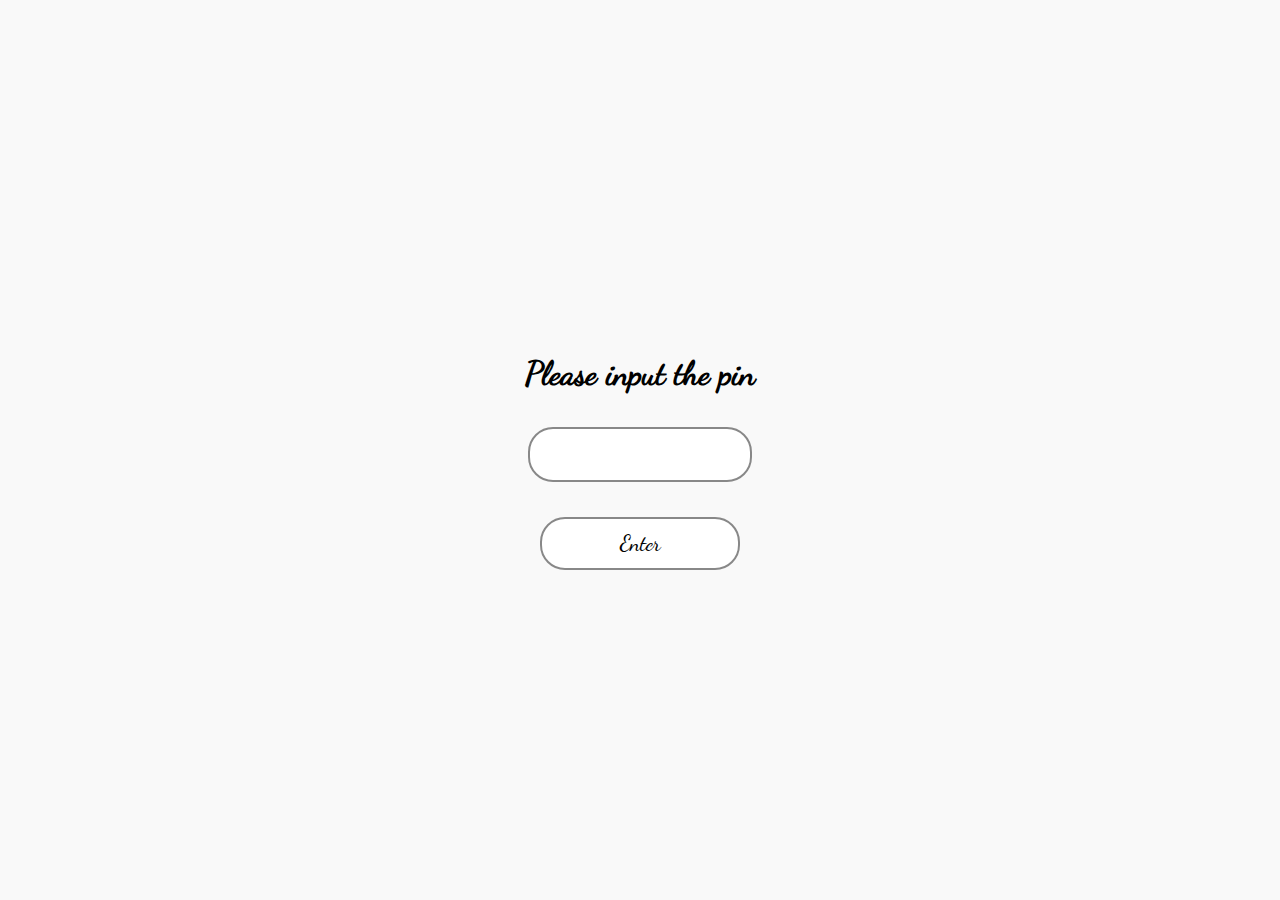
==== index.html @ 15f4b338 "Add files via upload" ====
<!DOCTYPE html>
<html>
<head>
<link rel="stylesheet" type="text/css" href="css/styles.css">
<script src="js/script.js"></script> 
</head>
<body>

<div id="pin-access" class="center-content">
  <h2>Please input the pin</h2>
  <form id="pin-form" onsubmit="event.preventDefault(); checkPin();">
    <div class="pin-access-form">
      <input type="password" id="pin-input" class="pin-input">
      <button type="submit" class="pin-button">Enter</button>
    </div>
  </form>
</div>


<div id="main-content" style="display: none;">
<div class="navbar">
  <div class="header">
    <h1>Olivia & Kumail</h1>
    <p>November 7, 2024 | THE TRUST MELBOURNE</p>
  </div>
  <div class="nav-links">
    <a href="index.html" class="active">Home</a>
    <a href="weddingDetails.html">Wedding Details</a>
    <a href="dressCode.html">Dress Code</a>
    <a href="location.html">Location</a>
    <a href="photos.html">Photos</a>
    <a href="other.html">Other Details</a>
  </div>
</div>
<div class="image-container">
<img src="images/homepage.jpeg" alt="Wedding Image" class="image"> 
</div>
</div>
</body>
</html>
---- css/styles.css ----
@font-face {
  font-family: 'Chopin Script';
  src: url('font/Sontiro.ttf');
  
}
@font-face {
  font-family: 'Dancing Script';
  src: url('font/Dancing Script.ttf');
}

@keyframes shake {
  0% { transform: translateX(0px); }
  10% { transform: translateX(-5px); }
  20% { transform: translateX(5px); }
  30% { transform: translateX(-5px); }
  40% { transform: translateX(5px); }
  50% { transform: translateX(-5px); }
  60% { transform: translateX(5px); }
  70% { transform: translateX(-5px); }
  80% { transform: translateX(5px); }
  90% { transform: translateX(-5px); }
  100% { transform: translateX(0px); }
}


.pin-input.error {
  animation: shake 0.5s; /* Apply the shaking animation */
  animation-iteration-count: 1; /* Shake once */
}


body {
  font-family: 'Georgia', serif;
  background-color: #f9f9f9;
  margin: 0; 
}

#main-content {
  opacity: 0; /* Start hidden */
  visibility: hidden; /* Start hidden */
  transition: opacity 1s ease-out, visibility 1s ease-out; /* Transition effect */
}

#main-content.visible {
  opacity: 1; /* End visible */
  visibility: visible; /* End visible */
}

.center-content { /* PIN */
  font-family: 'Dancing Script';
  font-size: 22px;
  display: flex;
  flex-direction: column;
  align-items: center;
  justify-content: center;
  height: 100vh;
  text-align: center;
}

.pin-access-form { /* New class */
  display: flex;
  flex-direction: column; /* Makes its contents stack vertically */
  align-items: center;
}

.pin-input {
  padding: 10px;
  margin: 5px;
  width: 200px;
  border: 2px solid #888; /* Change the border color and width */
  border-radius: 25px; /* Add border radius to make the input field rounder */
  color: #333; /* Change the text color */
  outline: none; /* Remove the default browser outline */
}

.pin-input:focus { /* Add styling for when the input field is focused */
  border-color: #666;
}

.pin-input, .pin-button { /* New classes for the input field and button */
  padding: 10px;
  font-size: 1.2em;
  margin: 5px;
  width: 200px; /* Set a width for the input field and button */
}

.pin-button {
  font-family: 'Dancing Script';
  background-color: #fff;
  margin-top: 30px;
  padding: 10px;
  font-size: 22px;
  border: 2px solid #888;
  border-radius: 25px;
  cursor: pointer;
  transition: background-color 0.3s ease;
}

.pin-button:hover {
  color: white;
  background-color: #999;
}

.navbar {
  text-align: center;
  padding: 20px;
  letter-spacing: 1px;
}

.header {
  margin-bottom: 50px; /* Added to create some vertical space below the header */
}

.navbar h1 { /*Olivia Kumail*/
  font-size: 40px;
  color: #333;
  font-family: 'Chopin Script';
  letter-spacing: 4px;
  margin-bottom: 0;
  margin-top: 0;
}

.navbar p { /*Date */
  font-size: 16px;
  color: #333;
  letter-spacing: 1px;
  text-transform: uppercase;
  margin-top: 1px;
}

.nav-links { /*Navigation Pages */
  display: flex;
  justify-content: center;
  gap: 60px;
}

.navbar a.active {
  text-decoration: underline;
  text-underline-offset: 6px;
}

.navbar a {
  color: #888;
  text-decoration: none;
  font-size: 16px;
  border-bottom: 2px solid transparent; /* Add a transparent border */
}

.navbar a:hover {
  color: #666;
  border-bottom-color: #333; /* Change the border color on hover */
}


.image-container { /* New class */
  display: flex;
  justify-content: center;
  margin-top: 20px;
}

.image {
  width: 90%;
}
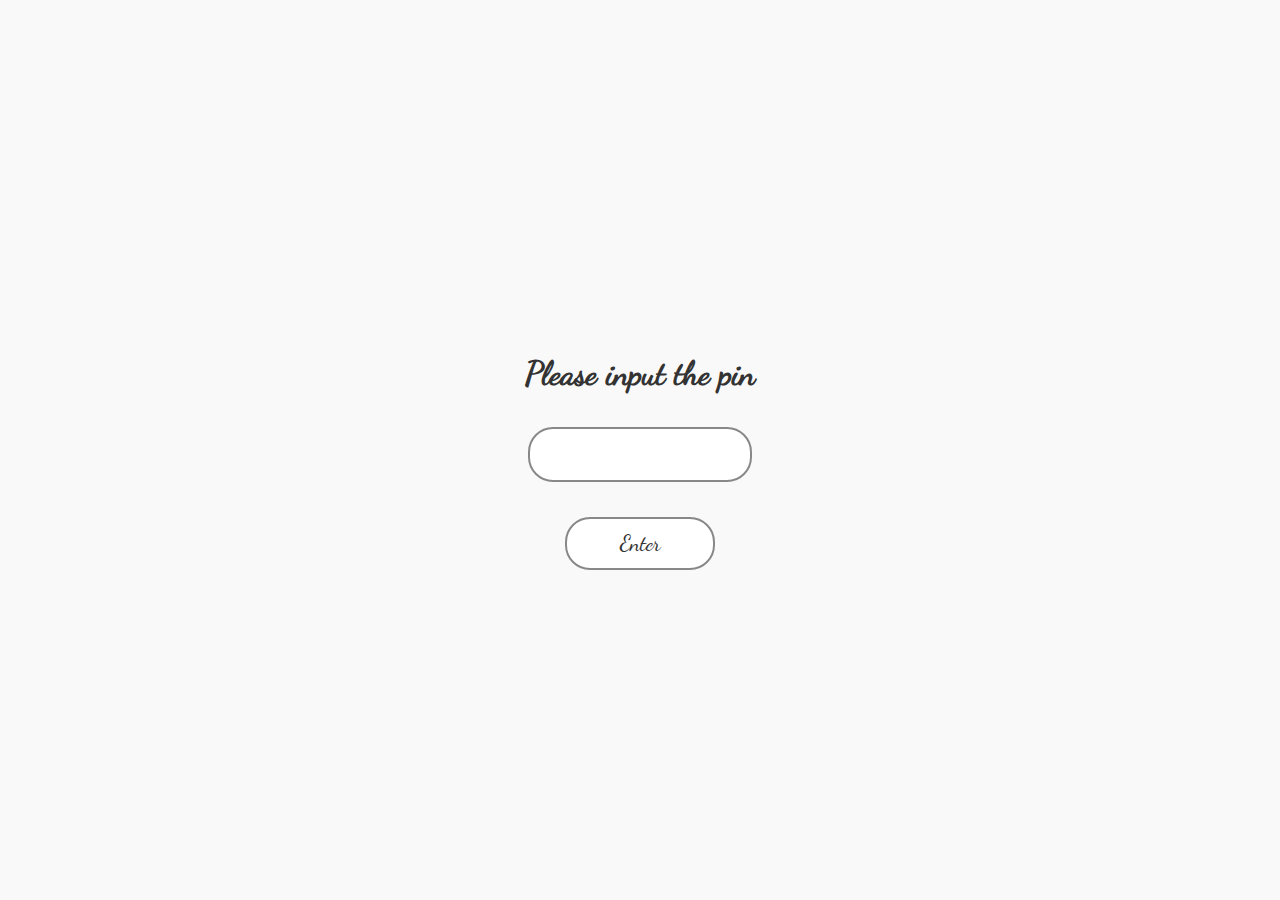
==== commit 37807694: "Add files via upload" ====
--- a/index.html
+++ b/index.html
@@ -1,9 +1,14 @@
 <!DOCTYPE html>
-<html>
+<html lang="en">
 <head>
-<link rel="stylesheet" type="text/css" href="css/styles.css">
-<script src="js/script.js"></script> 
+  <meta charset="UTF-8">
+  <meta name="viewport" content="width=device-width, initial-scale=1.0">
+  <link rel="stylesheet" href="css/styles.css">
+  <script src="js/script.js"></script> 
+  <title>Olivia and Kumail - Home</title>
+  <link rel="icon" type="image/x-icon" href="images/favicon.png">
 </head>
+
 <body>
 
 <div id="pin-access" class="center-content">
@@ -16,25 +21,33 @@
   </form>
 </div>
 
-
 <div id="main-content" style="display: none;">
-<div class="navbar">
-  <div class="header">
-    <h1>Olivia & Kumail</h1>
-    <p>November 7, 2024 | THE TRUST MELBOURNE</p>
-  </div>
+  <div class="navbar">
+    <div class="header">
+      <h1>Olivia & Kumail</h1>
+      <p>November 7, 2024 | VENUE MELBOURNE</p>
+    </div>
+    <input type="checkbox" id="menu-toggle" class="checkbox">
+    <label for="menu-toggle" class="hamburger-lines">
+      <span class="line line1"></span>
+      <span class="line line2"></span>
+      <span class="line line3"></span>
+    </label>
   <div class="nav-links">
-    <a href="index.html" class="active">Home</a>
-    <a href="weddingDetails.html">Wedding Details</a>
+    <a href="index.html" class="active">We're Getting Married!</a>
+    <a href="weddingDetails.html">Event Details</a>
     <a href="dressCode.html">Dress Code</a>
     <a href="location.html">Location</a>
     <a href="photos.html">Photos</a>
-    <a href="other.html">Other Details</a>
   </div>
 </div>
 <div class="image-container">
 <img src="images/homepage.jpeg" alt="Wedding Image" class="image"> 
 </div>
+<section>
+<h1>A bunch of crazy pics or something?<br>
+Yeeeeah eee yeah eee yeah e yeah its a party in Meeeelbourne</h1>
+</section>
 </div>
 </body>
 </html>
--- a/css/styles.css
+++ b/css/styles.css
@@ -22,17 +22,22 @@
   100% { transform: translateX(0px); }
 }
 
-
 .pin-input.error {
   animation: shake 0.5s; /* Apply the shaking animation */
   animation-iteration-count: 1; /* Shake once */
 }
-
 
 body {
   font-family: 'Georgia', serif;
   background-color: #f9f9f9;
   margin: 0; 
+  min-height: 100vh;
+  color: #333;
+}
+
+section {
+  padding: 0 40px;
+  padding-bottom: 50px;
 }
 
 #main-content {
@@ -87,6 +92,7 @@
 .pin-button {
   font-family: 'Dancing Script';
   background-color: #fff;
+  color: #333;
   margin-top: 30px;
   padding: 10px;
   font-size: 22px;
@@ -94,6 +100,7 @@
   border-radius: 25px;
   cursor: pointer;
   transition: background-color 0.3s ease;
+  width: 150px
 }
 
 .pin-button:hover {
@@ -115,7 +122,7 @@
   font-size: 40px;
   color: #333;
   font-family: 'Chopin Script';
-  letter-spacing: 4px;
+  letter-spacing: 1px;
   margin-bottom: 0;
   margin-top: 0;
 }
@@ -131,7 +138,7 @@
 .nav-links { /*Navigation Pages */
   display: flex;
   justify-content: center;
-  gap: 60px;
+  gap: 50px;
 }
 
 .navbar a.active {
@@ -140,7 +147,7 @@
 }
 
 .navbar a {
-  color: #888;
+  color: #777;
   text-decoration: none;
   font-size: 16px;
   border-bottom: 2px solid transparent; /* Add a transparent border */
@@ -148,9 +155,7 @@
 
 .navbar a:hover {
   color: #666;
-  border-bottom-color: #333; /* Change the border color on hover */
-}
-
+}
 
 .image-container { /* New class */
   display: flex;
@@ -160,5 +165,250 @@
 
 .image {
   width: 90%;
-}
-
+  padding-bottom: 50px;
+}
+
+.photoPage {
+  display: flex;
+  flex-direction: column; /* Stack the content vertically */
+  align-items: center;
+  padding-top: 170px;
+  justify-content: center;
+}
+
+.image-banner {
+  margin-top: 30px;
+  background: url('../images/ring.jpg') no-repeat center center;
+  background-size: 500px auto; /* Set the width and height of the background image */
+  background-repeat: no-repeat;
+  background-position: center;
+  height: 400px;
+  display: flex;
+  flex-direction: column;
+  align-items: center;
+  justify-content: end;
+  color: white;
+  text-shadow: 2px 2px 4px rgba(0, 0, 0, 0.5);
+}
+
+.banner-text {
+  margin: 0;
+  font-size: 48px;
+  font-weight: normal;
+  letter-spacing: 3px;
+}
+
+.banner-subtext {
+  margin-top: 0;
+  margin-bottom: 25px;
+  font-size: 18px;
+  font-weight: normal;
+}
+
+.details-grid {
+  display: grid;
+  grid-template-columns: repeat(2, 1fr);
+  grid-gap: 20px;
+  padding: 20px;
+}
+
+.details-item {
+  display: flex; /* Set display to flex */
+  flex-direction: column; /* Stack the content vertically */
+  align-items: center; /* Center the content horizontally */
+  justify-content: center; /* Center the content vertically */
+  padding: 20px;
+  text-align: center; /* Center the text */
+}
+
+
+.details-item h3 {
+  font-size: 1.5em;
+  margin: 0;
+  font-weight: normal;
+}
+
+.details-item p {
+  font-size: 1em;
+  margin-top: 10px;
+}
+
+.navbar input[type="checkbox"] {
+  display: none; /* Hide the checkbox */
+}
+
+.hamburger-lines {
+  display: flex;
+  flex-direction: column;
+  justify-content: space-between;
+  cursor: pointer;
+  width: 30px;
+  height: 22px;
+  position: absolute;
+  top: 20px;
+  right: 20px;
+}
+
+.hamburger-lines .line {
+  display: block;
+  width: 100%;
+  height: 2px;
+  background-color: #333;
+  transition: all 0.6s ease;
+}
+
+/* Transform the hamburger icon into an 'X' when the checkbox is checked */
+.navbar input[type="checkbox"]:checked ~ .hamburger-lines .line1 {
+  transform: rotate(45deg) translateY(14px);
+}
+
+.navbar input[type="checkbox"]:checked ~ .hamburger-lines .line2 {
+  opacity: 0;
+}
+
+.navbar input[type="checkbox"]:checked ~ .hamburger-lines .line3 {
+  transform: rotate(-45deg) translateY(-14px);
+}
+
+.map {
+  width: 100%; 
+  position: relative;
+  margin-top: 30px;
+}
+
+.map iframe {
+  width: 70%;
+  height: 400px;
+  border: 0;
+}
+
+.location-container {
+  display: flex;
+  flex-direction: column;
+  align-items: center;
+  text-align: center;
+  padding: 20px;
+}
+
+.center-text {
+  text-align: center;
+}
+
+h3 {
+  margin-top: 60px;
+}
+
+.image-containers {
+  display: flex;
+  justify-content: center;
+  max-width: 800px; /* Adjust this value as needed */
+  width: 100%; /* Ensures the container takes up the full width if possible */
+  margin: 0 auto;
+}
+
+.image-grid {
+  display: grid;
+  grid-template-columns: repeat(4, 1fr);
+  gap: 40px; /* Adjust as needed */
+  max-width: 800px; /* Adjust this value as needed */
+  width: 100%; /* Ensures the grid takes up the full width if possible */
+  margin: 0 auto; /* Centers the grid */
+}
+
+.image-grid img {
+  width: 100%;
+  height: auto;
+}
+
+.hamburger-lines {
+  display: none;
+}
+
+/* Mobile styles */
+@media (max-width: 800px) {
+  .hamburger-lines {
+    display: flex; /* Show the hamburger icon on mobile */
+    z-index: 2;
+  }
+
+  .navbar h1 {
+    padding-top: 33px;
+    font-size: 24px;
+  }
+
+  .navbar p {
+    font-size: 11px;
+  }
+
+  .nav-links {
+    flex-direction: column; /* Stack the menu items vertically on mobile */
+    position: fixed; /* Make the menu items cover the entire screen */
+    top: 0;
+    left: 0;
+    width: 100%;
+    height: 100vh;
+    background-color: #f9f9f9; /* Change the background color as needed */
+    align-items: center; /* Center the menu items */
+    transform: translateX(-100%); 
+    transition: transform .5s ease-in
+  }
+
+  .nav-links a {
+    font-size: 18px; /* Increase the font size on mobile */
+    margin-bottom: 5px; /* Add some vertical spacing between the menu items */
+    color: #333;
+  }
+
+  input[type="checkbox"]:checked ~ .nav-links {
+    transform: translateX(0);
+}
+
+.center-content {
+  font-size: 18px;
+  padding: 10px; /* add padding to prevent the content from touching the screen edges */
+}
+
+.pin-access-form {
+  width: 80%; /* reduce the width of the form */
+  margin: 0 auto; /* center the form */
+}
+
+.pin-input {
+  font-size: 1em; /* reduce the font size */
+  width: 100%; /* make the input field and button take up the full width of the form */
+}
+
+.pin-button {
+  font-size: 1em;
+}
+
+.details-grid {
+  grid-template-columns: 1fr;
+}
+
+.map {
+  margin: 5% 0 0 0;
+  z-index: -1;
+}
+
+.map iframe {
+  width: 100%;
+}
+
+.details-item:not(:last-child) {
+  border-bottom: 1px solid #ddd;
+  padding-bottom: 20px;
+  margin-bottom: 20px;
+}
+
+.image-grid {
+  grid-template-columns: repeat(2, 1fr);
+}
+
+section {
+  padding: 0 30px;
+  padding-bottom: 50px;
+}
+}
+
+
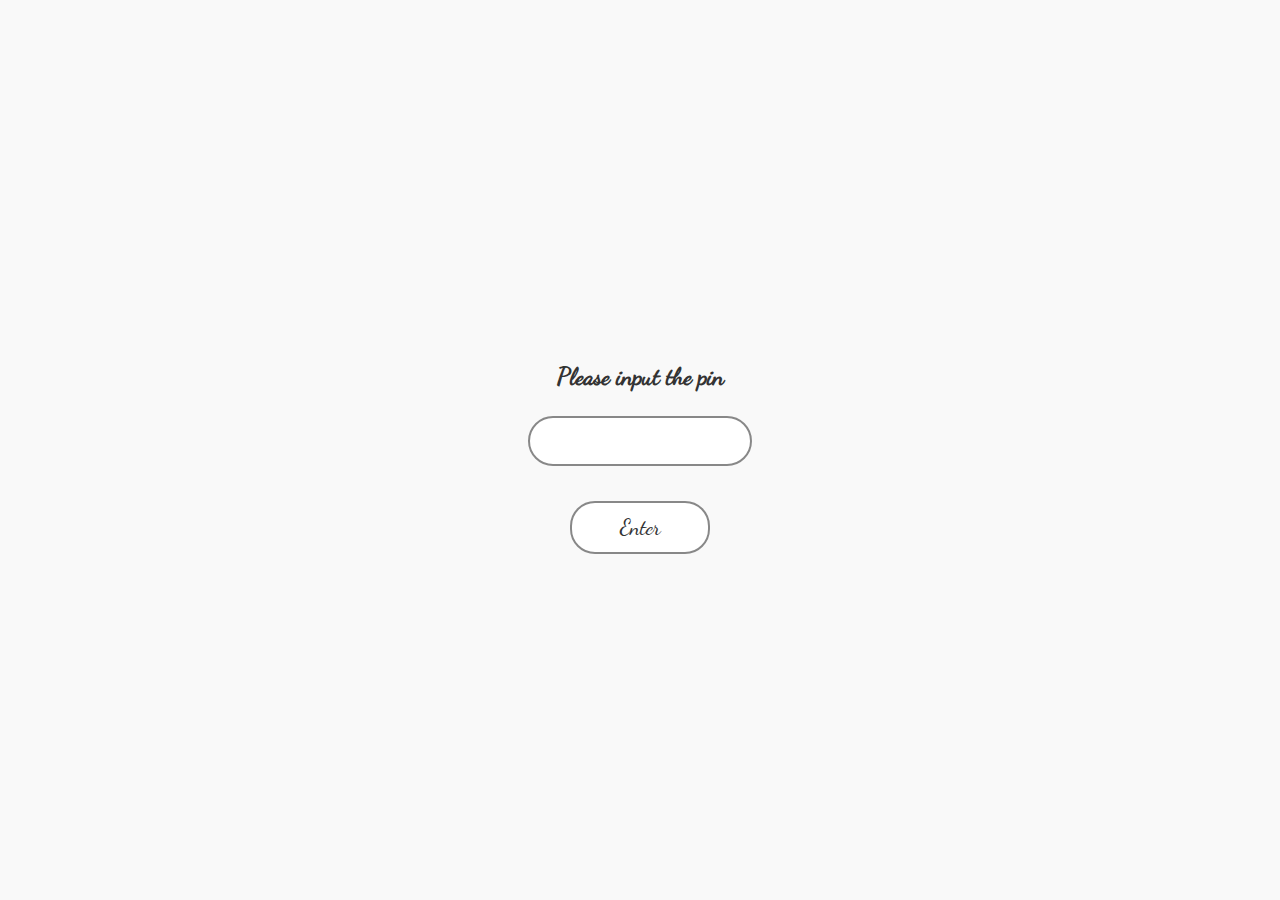
==== commit 6abeccd1: "Add files via upload" ====
--- a/index.html
+++ b/index.html
@@ -35,18 +35,15 @@
     </label>
   <div class="nav-links">
     <a href="index.html" class="active">We're Getting Married!</a>
-    <a href="weddingDetails.html">Event Details</a>
+    <a href="eventDetails.html">Event Details</a>
     <a href="dressCode.html">Dress Code</a>
     <a href="location.html">Location</a>
+    <a href="rsvp.html">RSVP</a>
     <a href="photos.html">Photos</a>
   </div>
 </div>
-<div class="image-container">
+<section>
 <img src="images/homepage.jpeg" alt="Wedding Image" class="image"> 
-</div>
-<section>
-<h1>A bunch of crazy pics or something?<br>
-Yeeeeah eee yeah eee yeah e yeah its a party in Meeeelbourne</h1>
 </section>
 </div>
 </body>
--- a/css/styles.css
+++ b/css/styles.css
@@ -9,26 +9,81 @@
 }
 
 @keyframes shake {
-  0% { transform: translateX(0px); }
-  10% { transform: translateX(-5px); }
-  20% { transform: translateX(5px); }
-  30% { transform: translateX(-5px); }
-  40% { transform: translateX(5px); }
-  50% { transform: translateX(-5px); }
-  60% { transform: translateX(5px); }
-  70% { transform: translateX(-5px); }
-  80% { transform: translateX(5px); }
-  90% { transform: translateX(-5px); }
-  100% { transform: translateX(0px); }
-}
-
+  0%, 100% { transform: translateX(0px); }
+  10%, 30%, 50%, 70%, 90% { transform: translateX(-5px); }
+  20%, 40%, 60%, 80% { transform: translateX(5px); }
+}
+
+/* Pin Page */
 .pin-input.error {
-  animation: shake 0.5s; /* Apply the shaking animation */
-  animation-iteration-count: 1; /* Shake once */
-}
-
+  animation: shake 0.5s; 
+  animation-iteration-count: 1; 
+}
+
+.pin-access-form { 
+  display: flex;
+  flex-direction: column;
+  align-items: center;
+}
+
+.pin-input, .pin-button { 
+  color: #333;
+  border-radius: 25px;
+  font-size: 22px;
+  border: 2px solid #888;
+  padding: 10px;
+  margin: 5px;
+  background-color: #fff;
+}
+
+.pin-input {
+  width: 200px;
+  outline: none; 
+}
+
+.pin-input:focus { 
+  border-color: #666;
+}
+
+.pin-button {
+  font-family: 'Dancing Script';
+  margin-top: 30px;  
+  cursor: pointer;
+  transition: background-color 0.3s ease;
+  width: 140px
+}
+
+.pin-button:hover {
+  color: white;
+  background-color: #999;
+}
+
+#main-content {
+  opacity: 0; 
+  visibility: hidden; 
+  transition: opacity 1s ease-out, visibility 1s ease-out; 
+}
+
+#main-content.visible {
+  opacity: 1;
+  visibility: visible; 
+}
+
+.center-content { /* PIN */
+  display: flex;
+  flex-direction: column;
+  align-items: center;
+  justify-content: center;
+  height: 100vh;
+  text-align: center;
+}
+/* END Pin Page 
+*/
+
+/* General */
 body {
   font-family: 'Georgia', serif;
+  font-weight: normal;
   background-color: #f9f9f9;
   margin: 0; 
   min-height: 100vh;
@@ -36,209 +91,78 @@
 }
 
 section {
-  padding: 0 40px;
-  padding-bottom: 50px;
-}
-
-#main-content {
-  opacity: 0; /* Start hidden */
-  visibility: hidden; /* Start hidden */
-  transition: opacity 1s ease-out, visibility 1s ease-out; /* Transition effect */
-}
-
-#main-content.visible {
-  opacity: 1; /* End visible */
-  visibility: visible; /* End visible */
-}
-
-.center-content { /* PIN */
+  padding: 0 20px; /*side padding */
+  margin: 40px 0;
+  text-align: center;
+}
+
+h1, h2, h3 {
   font-family: 'Dancing Script';
-  font-size: 22px;
-  display: flex;
-  flex-direction: column;
-  align-items: center;
-  justify-content: center;
-  height: 100vh;
-  text-align: center;
-}
-
-.pin-access-form { /* New class */
-  display: flex;
-  flex-direction: column; /* Makes its contents stack vertically */
-  align-items: center;
-}
-
-.pin-input {
-  padding: 10px;
-  margin: 5px;
-  width: 200px;
-  border: 2px solid #888; /* Change the border color and width */
-  border-radius: 25px; /* Add border radius to make the input field rounder */
-  color: #333; /* Change the text color */
-  outline: none; /* Remove the default browser outline */
-}
-
-.pin-input:focus { /* Add styling for when the input field is focused */
-  border-color: #666;
-}
-
-.pin-input, .pin-button { /* New classes for the input field and button */
-  padding: 10px;
-  font-size: 1.2em;
-  margin: 5px;
-  width: 200px; /* Set a width for the input field and button */
-}
-
-.pin-button {
-  font-family: 'Dancing Script';
-  background-color: #fff;
-  color: #333;
-  margin-top: 30px;
-  padding: 10px;
-  font-size: 22px;
-  border: 2px solid #888;
-  border-radius: 25px;
-  cursor: pointer;
-  transition: background-color 0.3s ease;
-  width: 150px
-}
-
-.pin-button:hover {
-  color: white;
-  background-color: #999;
+}
+
+h3 {
+  margin-top: 60px;
+}
+/* END General
+*/
+
+/* Navigation */
+.header {
+  margin-bottom: 50px; 
 }
 
 .navbar {
   text-align: center;
   padding: 20px;
   letter-spacing: 1px;
-}
-
-.header {
-  margin-bottom: 50px; /* Added to create some vertical space below the header */
-}
-
-.navbar h1 { /*Olivia Kumail*/
+  color: #333;
+}
+
+.navbar h1 { /*Olivia & Kumail*/
   font-size: 40px;
-  color: #333;
   font-family: 'Chopin Script';
   letter-spacing: 1px;
-  margin-bottom: 0;
-  margin-top: 0;
+  margin: 0;
 }
 
 .navbar p { /*Date */
   font-size: 16px;
-  color: #333;
   letter-spacing: 1px;
   text-transform: uppercase;
-  margin-top: 1px;
+  margin: 0;
 }
 
 .nav-links { /*Navigation Pages */
   display: flex;
   justify-content: center;
   gap: 50px;
-}
-
-.navbar a.active {
-  text-decoration: underline;
-  text-underline-offset: 6px;
 }
 
 .navbar a {
   color: #777;
   text-decoration: none;
   font-size: 16px;
-  border-bottom: 2px solid transparent; /* Add a transparent border */
+}
+
+.navbar a.active {
+  text-decoration: underline;
+  text-underline-offset: 6px;
 }
 
 .navbar a:hover {
-  color: #666;
-}
-
-.image-container { /* New class */
-  display: flex;
-  justify-content: center;
-  margin-top: 20px;
-}
-
-.image {
-  width: 90%;
-  padding-bottom: 50px;
-}
-
-.photoPage {
-  display: flex;
-  flex-direction: column; /* Stack the content vertically */
-  align-items: center;
-  padding-top: 170px;
-  justify-content: center;
-}
-
-.image-banner {
-  margin-top: 30px;
-  background: url('../images/ring.jpg') no-repeat center center;
-  background-size: 500px auto; /* Set the width and height of the background image */
-  background-repeat: no-repeat;
-  background-position: center;
-  height: 400px;
-  display: flex;
-  flex-direction: column;
-  align-items: center;
-  justify-content: end;
-  color: white;
-  text-shadow: 2px 2px 4px rgba(0, 0, 0, 0.5);
-}
-
-.banner-text {
-  margin: 0;
-  font-size: 48px;
-  font-weight: normal;
-  letter-spacing: 3px;
-}
-
-.banner-subtext {
-  margin-top: 0;
-  margin-bottom: 25px;
-  font-size: 18px;
-  font-weight: normal;
-}
-
-.details-grid {
-  display: grid;
-  grid-template-columns: repeat(2, 1fr);
-  grid-gap: 20px;
-  padding: 20px;
-}
-
-.details-item {
-  display: flex; /* Set display to flex */
-  flex-direction: column; /* Stack the content vertically */
-  align-items: center; /* Center the content horizontally */
-  justify-content: center; /* Center the content vertically */
-  padding: 20px;
-  text-align: center; /* Center the text */
-}
-
-
-.details-item h3 {
-  font-size: 1.5em;
-  margin: 0;
-  font-weight: normal;
-}
-
-.details-item p {
-  font-size: 1em;
-  margin-top: 10px;
-}
-
+  color: #555;
+}
+
+/* END Navigation 
+*/
+
+/* Hamburger Menu */
 .navbar input[type="checkbox"] {
-  display: none; /* Hide the checkbox */
+  display: none; 
 }
 
 .hamburger-lines {
-  display: flex;
+  display: none;
   flex-direction: column;
   justify-content: space-between;
   cursor: pointer;
@@ -257,7 +181,6 @@
   transition: all 0.6s ease;
 }
 
-/* Transform the hamburger icon into an 'X' when the checkbox is checked */
 .navbar input[type="checkbox"]:checked ~ .hamburger-lines .line1 {
   transform: rotate(45deg) translateY(14px);
 }
@@ -270,6 +193,133 @@
   transform: rotate(-45deg) translateY(-14px);
 }
 
+/* END Hamburger Menu 
+*/
+
+/* Home Page */
+.image {
+  width: 100%;
+  padding-bottom: 50px;
+}
+
+/* END Home Page
+*/
+
+/* Event Details */
+.image-banner {
+  background: url('../images/ring.jpg') no-repeat center center;
+  background-size: 550px auto;
+  background-repeat: no-repeat;
+  background-position: center;
+  height: 400px;
+  display: flex;
+  flex-direction: column;
+  align-items: center;
+  justify-content: end;
+  color: white;
+  text-shadow: 2px 2px 4px rgba(0, 0, 0, 0.5);
+  margin-bottom: 50px;
+}
+
+.image-banner h2 {
+  margin: 0;
+  font-size: 48px;
+  letter-spacing: 3px;
+}
+
+.image-banner p {
+  margin-top: 0;
+  margin-bottom: 35px;
+  font-size: 18px;
+}
+
+.details-item h3 {
+  font-size: 26px;
+  margin: 0;
+  font-weight: normal;
+}
+
+.details-item p {
+  margin-top: 10px;
+}
+
+.details-grid {
+  display: grid;
+  grid-template-columns: repeat(2, 1fr);
+  grid-gap: 20px;
+  padding: 20px;
+}
+
+.details-item {
+  display: flex; 
+  flex-direction: column; 
+  align-items: center;
+  justify-content: center; 
+  padding: 20px;
+  text-align: center; 
+  position: relative;
+}
+
+.details-item:nth-child(-n+2) {
+  border-bottom: 1px solid #ddd;
+  padding-bottom: 20px;
+  margin-bottom: 20px;
+}
+
+/* Vertical Lines
+ .details-item:nth-child(2n-1)::after {
+  content: "";
+  position: absolute;
+  height: calc(100% - 40px); /* Adjust according to padding-bottom and margin-bottom 
+  width: 1px;
+  background: #ddd; /* line color 
+  right: -10px; /* adjust according to grid-gap/2 
+  top: 20px; /* adjust according to padding-top 
+}
+*/
+
+/* END Event Details 
+*/ 
+
+/* Dress Code */
+.dressCode {
+  text-align: center;
+}
+
+.image-containers {
+  display: flex;
+  justify-content: center;
+  max-width: 800px; 
+  width: 100%;
+  margin: 0 auto;
+}
+
+.image-container-first {
+  margin-bottom: 100px;
+}
+
+.image-container-second {
+  margin-bottom: 0;
+}
+
+.image-grid {
+  display: grid;
+  grid-template-columns: repeat(4, 1fr);
+  gap: 40px;
+  max-width: 800px;
+  width: 100%; 
+  margin: 0 auto; 
+}
+
+.image-grid img {
+  width: 100%;
+  height: auto;
+}
+
+/* END Dress Code 
+*/
+
+/* Location */
 .map {
   width: 100%; 
   position: relative;
@@ -287,47 +337,197 @@
   flex-direction: column;
   align-items: center;
   text-align: center;
+}
+
+/* END Location 
+*/
+.rsvp-banner {
+  font-family: 'Dancing Script';
+}
+
+.rsvp-banner p {
+  font-family: 'Georgia', serif;
+}
+
+.rsvp-form-container {
+  display: flex;
+  flex-direction: column;
+  justify-content: center;
+  align-items: center;
+  background-color: #f9f9f9;
   padding: 20px;
-}
-
-.center-text {
-  text-align: center;
-}
-
-h3 {
-  margin-top: 60px;
-}
-
-.image-containers {
-  display: flex;
+  max-width: 600px; /* This is the maximum width of the form. Adjust it as needed. */
+  margin: 0 auto; /* This will center the form */
+  margin-top: 50px;
+}
+
+
+.rsvp-form-group {
+  display: flex;
+  flex-direction: row;
+  align-items: center;
+  width: 100%;
+  margin-bottom: 30px;
+}
+
+.rsvp-form-group label {
+  font-family: 'Georgia', serif;
+  flex-basis: 30%; 
+  margin-right: 80px; 
+}
+
+
+.rsvp-form-group input,
+.rsvp-form-group select,
+.rsvp-form-group textarea {
+  padding: 10px;
+  border-radius: 10px;
+  border: 1px solid #888;
+  font-family: 'Georgia', serif;
+  font-size: 14px;
+  flex-basis: 70%; 
+}
+
+.rsvp-form-group input:focus,
+.rsvp-form-group select:focus,
+.rsvp-form-group textarea:focus {
+  border: 2px solid #999;
+  outline: none;
+}
+
+.rsvp-form-group textarea {
+  resize: none;
+}
+
+.rsvp-submit-button {
+  color: #333;
+  border-radius: 10px;
+  font-size: 20px;
+  border: 2px solid #888;
+  margin: 25px auto;
+  background-color: #fff;
+  font-family: 'Dancing Script';
+  padding: 8px 100px;
+  cursor: pointer;
+  transition: background-color 0.3s ease;
+  display: block;
+  margin-top: 50px;
+}
+
+.rsvp-submit-button:hover {
+  color: white;
+  background-color: #999;
+}
+
+/* Customize radio buttons */
+.radio-item {
+  display: block;
+  position: relative;
+  padding-left: 40px;
+  margin-bottom: 12px;
+  cursor: pointer;
+  font-size: 16px;
+  user-select: none;
+  font-family: 'Georgia', serif;
+}
+
+.radio-item input {
+  position: absolute;
+  opacity: 0;
+  cursor: pointer;
+}
+
+.checkmark {
+  position: absolute;
+  top: 0;
+  left: 0;
+  height: 20px;
+  width: 20px;
+  background-color: #eee;
+  border-radius: 50%;
+}
+
+.radio-item:hover input ~ .checkmark {
+  background-color: #ccc;
+}
+
+.radio-item input:checked ~ .checkmark {
+  background-color: #888;
+}
+
+.checkmark:after {
+  content: "";
+  position: absolute;
+  display: none;
+}
+
+.radio-item input:checked ~ .checkmark:after {
+  display: block;
+}
+
+.radio-item .checkmark:after {
+  top: 6px;
+  left: 6px;
+  width: 8px;
+  height: 8px;
+  border-radius: 50%;
+  background: white;
+}
+
+
+/* Photo Page */
+.photoPage {
+  display: flex;
+  flex-direction: column; 
+  align-items: center;
+  padding-top: 150px;
   justify-content: center;
-  max-width: 800px; /* Adjust this value as needed */
-  width: 100%; /* Ensures the container takes up the full width if possible */
-  margin: 0 auto;
-}
-
-.image-grid {
-  display: grid;
-  grid-template-columns: repeat(4, 1fr);
-  gap: 40px; /* Adjust as needed */
-  max-width: 800px; /* Adjust this value as needed */
-  width: 100%; /* Ensures the grid takes up the full width if possible */
-  margin: 0 auto; /* Centers the grid */
-}
-
-.image-grid img {
-  width: 100%;
-  height: auto;
-}
-
-.hamburger-lines {
-  display: none;
+}
+
+.photoPage h1 {
+  font-size: 38px;
+}
+
+/* END Photo Page 
+*/
+
+@media (max-width: 745px) {
+  .rsvp-form-group {
+    flex-direction: column;
+    align-items: flex-start;
+  }
+
+  .rsvp-form-group label {
+    margin-bottom: 5px;
+  }
+
+  .rsvp-form-group input,
+  .rsvp-form-group select,
+  .rsvp-form-group textarea {
+    width: 100%;
+  }
+
 }
 
 /* Mobile styles */
-@media (max-width: 800px) {
+@media (max-width: 845px) {
+  /* General */
+
+  h2, h3 {
+    font-size: 24px;
+  }
+
+  section {
+    margin: 0;
+    margin-bottom: 50px;
+  }
+  
+  /* END General 
+  */
+
+  /* Navigation */
   .hamburger-lines {
-    display: flex; /* Show the hamburger icon on mobile */
+    display: flex; 
     z-index: 2;
   }
 
@@ -341,74 +541,122 @@
   }
 
   .nav-links {
-    flex-direction: column; /* Stack the menu items vertically on mobile */
-    position: fixed; /* Make the menu items cover the entire screen */
+    flex-direction: column; 
+    position: fixed; 
     top: 0;
     left: 0;
     width: 100%;
     height: 100vh;
-    background-color: #f9f9f9; /* Change the background color as needed */
-    align-items: center; /* Center the menu items */
+    background-color: #f9f9f9; 
+    align-items: center; 
     transform: translateX(-100%); 
-    transition: transform .5s ease-in
+    transition: transform .5s ease-in;
+    z-index: 1;
   }
 
   .nav-links a {
-    font-size: 18px; /* Increase the font size on mobile */
-    margin-bottom: 5px; /* Add some vertical spacing between the menu items */
+    font-size: 18px; 
+    margin-bottom: 5px; 
     color: #333;
   }
 
   input[type="checkbox"]:checked ~ .nav-links {
     transform: translateX(0);
-}
-
-.center-content {
-  font-size: 18px;
-  padding: 10px; /* add padding to prevent the content from touching the screen edges */
-}
-
-.pin-access-form {
-  width: 80%; /* reduce the width of the form */
-  margin: 0 auto; /* center the form */
-}
-
-.pin-input {
-  font-size: 1em; /* reduce the font size */
-  width: 100%; /* make the input field and button take up the full width of the form */
-}
-
-.pin-button {
-  font-size: 1em;
-}
-
-.details-grid {
-  grid-template-columns: 1fr;
-}
-
-.map {
-  margin: 5% 0 0 0;
-  z-index: -1;
-}
-
-.map iframe {
-  width: 100%;
-}
-
-.details-item:not(:last-child) {
-  border-bottom: 1px solid #ddd;
-  padding-bottom: 20px;
-  margin-bottom: 20px;
-}
-
-.image-grid {
-  grid-template-columns: repeat(2, 1fr);
-}
-
-section {
-  padding: 0 30px;
-  padding-bottom: 50px;
-}
-}
-
-
+  }
+
+  /* END Navigation
+  */
+
+  /* Pin Page*/
+  .center-content {
+    font-size: 18px;
+    padding: 10px;
+  }
+
+  .pin-access-form {
+    width: 80%; 
+    margin: 0 auto;
+  }
+
+  .pin-input {
+    font-size: 1em; 
+    width: 100%; 
+  }
+
+  .pin-button {
+    font-size: 1em;
+  }
+
+  /* END Pin Page 
+  */
+
+    /* Event Details */
+  .details-grid {
+    grid-template-columns: 1fr;
+  }
+
+  .details-item:not(:last-child) {
+    border-bottom: 1px solid #ddd;
+    padding-bottom: 20px;
+    margin-bottom: 20px;
+  }
+
+  .image-banner h2 {
+    font-size: 38px;
+  }
+
+  .image-banner {
+    margin-top: 0;
+  }
+
+  /* End Event Details
+  */
+
+  /* Dress Code */
+  .image-container { 
+    margin-top: 10px;
+  }
+
+  .image-grid {
+    grid-template-columns: repeat(2, 1fr);
+  }
+  /* END Dress Code 
+  */
+
+  /* Location */
+  .map {
+    margin: 5% 0 0 0;
+  }
+
+  .map iframe {
+    width: 100%;
+  }
+  /* End Location
+  */
+
+  /* Photo Page */
+  .photoPage h1 {
+    font-size: 30px;
+  }
+
+  /* END Photo Page
+  */
+
+}
+
+@media (max-width: 300px) {
+  /* Event Details */
+  .image-banner h2 {
+    font-size: 24px;
+  }
+
+  .image-banner p  {
+    font-size: 14px;
+  }
+
+  .image-banner {
+    margin-top: 0;
+  }
+
+  
+}
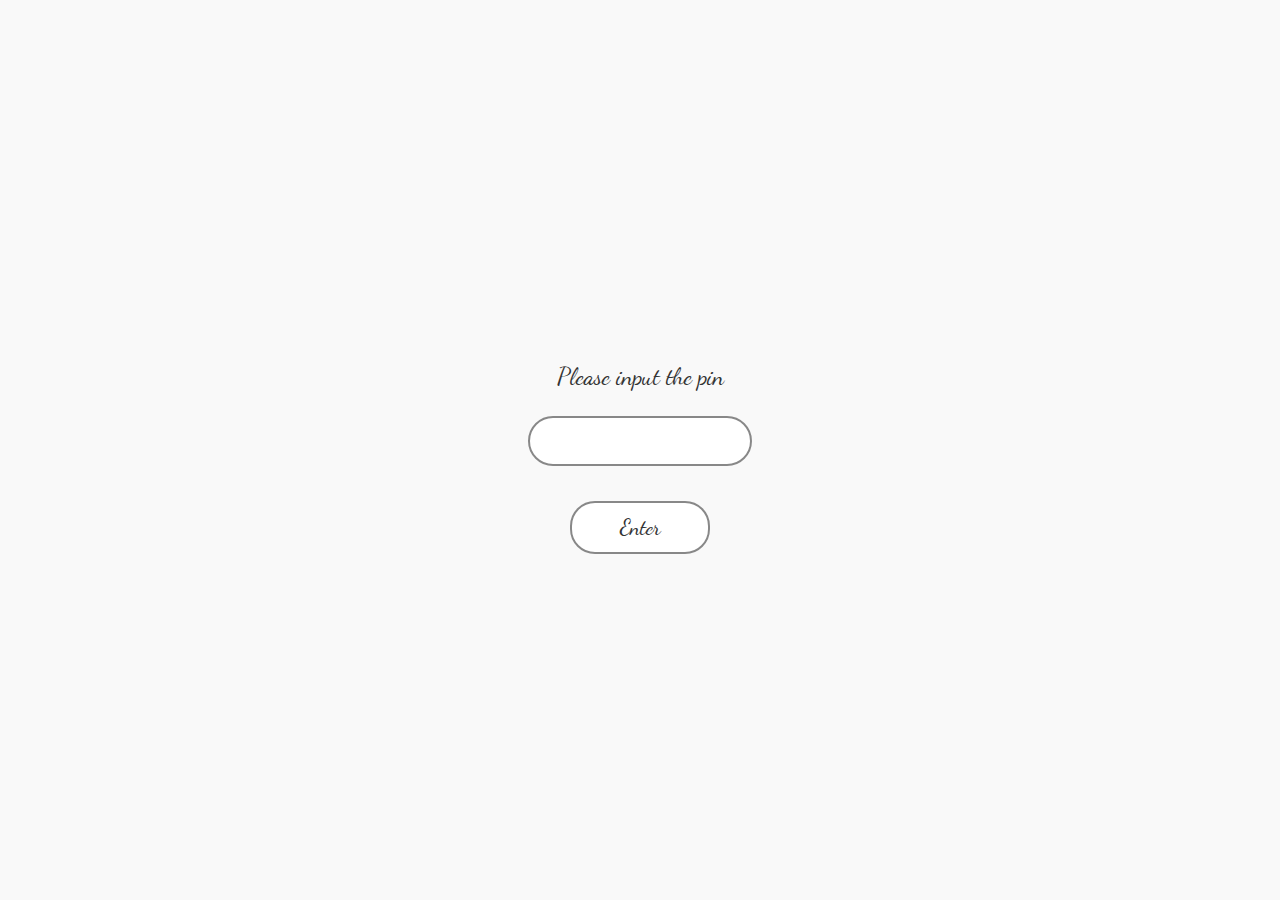
==== commit 98dfd961: "Add files via upload" ====
--- a/index.html
+++ b/index.html
@@ -25,7 +25,7 @@
   <div class="navbar">
     <div class="header">
       <h1>Olivia & Kumail</h1>
-      <p>November 7, 2024 | VENUE MELBOURNE</p>
+      <p>October 3 & 5, 2024 | Melbourne</p>
     </div>
     <input type="checkbox" id="menu-toggle" class="checkbox">
     <label for="menu-toggle" class="hamburger-lines">
@@ -36,15 +36,26 @@
   <div class="nav-links">
     <a href="index.html" class="active">We're Getting Married!</a>
     <a href="eventDetails.html">Event Details</a>
+    <a href="location.html">Location</a>
     <a href="dressCode.html">Dress Code</a>
-    <a href="location.html">Location</a>
     <a href="rsvp.html">RSVP</a>
     <a href="photos.html">Photos</a>
   </div>
 </div>
 <section>
+  <p>add some nice words and usual home page things</p>
+  <p>remove timer lol but aaaaah!!! yay</p>
+<section class="center">
+  <div class="countdown">
+    <p id="days">00</p> days 
+    <p id="hours">00</p> hours 
+    <p id="minutes">00</p> minutes 
+    <p id="seconds">00</p> seconds
+</div>
+</section>
 <img src="images/homepage.jpeg" alt="Wedding Image" class="image"> 
 </section>
 </div>
 </body>
+<script src="js/countDown.js"></script>
 </html>
--- a/css/styles.css
+++ b/css/styles.css
@@ -13,6 +13,37 @@
   10%, 30%, 50%, 70%, 90% { transform: translateX(-5px); }
   20%, 40%, 60%, 80% { transform: translateX(5px); }
 }
+
+.center {
+  display: flex;
+  justify-content: center;
+}
+
+.countdown {
+  display: flex;
+  align-items: center;
+  gap: 15px;
+  font-family:'Dancing Script';
+  font-size: 30px;
+}
+
+.countdown p {
+  margin: 0;
+  display: inline-block; 
+  margin-left: 45px;  
+}
+
+.input-error {
+  border: 1px solid red !important;
+  animation: shake 0.5s; 
+  animation-iteration-count: 1; 
+}
+
+.input-error-option {
+  animation: shake 0.5s; 
+  animation-iteration-count: 1; 
+}
+
 
 /* Pin Page */
 .pin-input.error {
@@ -98,6 +129,7 @@
 
 h1, h2, h3 {
   font-family: 'Dancing Script';
+  font-weight: normal;
 }
 
 h3 {
@@ -119,16 +151,16 @@
 }
 
 .navbar h1 { /*Olivia & Kumail*/
-  font-size: 40px;
+  font-size: 34px;
   font-family: 'Chopin Script';
   letter-spacing: 1px;
   margin: 0;
 }
 
 .navbar p { /*Date */
-  font-size: 16px;
+  font-size: 15px;
   letter-spacing: 1px;
-  text-transform: uppercase;
+  /*text-transform: lowercase; */
   margin: 0;
 }
 
@@ -198,14 +230,14 @@
 
 /* Home Page */
 .image {
-  width: 100%;
+  width: 75%;
   padding-bottom: 50px;
 }
 
 /* END Home Page
 */
 
-/* Event Details */
+/* Event Details 
 .image-banner {
   background: url('../images/ring.jpg') no-repeat center center;
   background-size: 550px auto;
@@ -220,6 +252,7 @@
   text-shadow: 2px 2px 4px rgba(0, 0, 0, 0.5);
   margin-bottom: 50px;
 }
+*/
 
 .image-banner h2 {
   margin: 0;
@@ -260,23 +293,23 @@
   position: relative;
 }
 
+/**
 .details-item:nth-child(-n+2) {
   border-bottom: 1px solid #ddd;
   padding-bottom: 20px;
   margin-bottom: 20px;
 }
-
-/* Vertical Lines
- .details-item:nth-child(2n-1)::after {
+*/
+
+.details-item:first-child::after {
   content: "";
   position: absolute;
-  height: calc(100% - 40px); /* Adjust according to padding-bottom and margin-bottom 
+  height: 100%;
   width: 1px;
-  background: #ddd; /* line color 
-  right: -10px; /* adjust according to grid-gap/2 
-  top: 20px; /* adjust according to padding-top 
-}
-*/
+  background: #ddd; /* line color */
+  right: -10px; /* adjust depending on your spacing needs */
+  top: 0;
+}
 
 /* END Event Details 
 */ 
@@ -318,10 +351,14 @@
 
 /* END Dress Code 
 */
+.venue {
+  width: 70%;
+}
 
 /* Location */
 .map {
   width: 100%; 
+  height: auto;
   position: relative;
   margin-top: 30px;
 }
@@ -332,15 +369,10 @@
   border: 0;
 }
 
-.location-container {
-  display: flex;
-  flex-direction: column;
-  align-items: center;
-  text-align: center;
-}
-
 /* END Location 
 */
+
+/* RSVP */
 .rsvp-banner {
   font-family: 'Dancing Script';
 }
@@ -355,12 +387,11 @@
   justify-content: center;
   align-items: center;
   background-color: #f9f9f9;
-  padding: 20px;
-  max-width: 600px; /* This is the maximum width of the form. Adjust it as needed. */
-  margin: 0 auto; /* This will center the form */
+  max-width: 600px; 
+  width: 100%;
+  margin: 0 auto; 
   margin-top: 50px;
 }
-
 
 .rsvp-form-group {
   display: flex;
@@ -374,18 +405,25 @@
   font-family: 'Georgia', serif;
   flex-basis: 30%; 
   margin-right: 80px; 
-}
-
+  white-space: nowrap;
+}
+
+#rsvp-form {
+  width:100%
+}
 
 .rsvp-form-group input,
 .rsvp-form-group select,
 .rsvp-form-group textarea {
   padding: 10px;
   border-radius: 10px;
-  border: 1px solid #888;
+  border: 1px solid #999;
   font-family: 'Georgia', serif;
-  font-size: 14px;
+  font-size: 16px;
   flex-basis: 70%; 
+  background-color: white;
+  box-sizing: border-box; 
+  
 }
 
 .rsvp-form-group input:focus,
@@ -403,7 +441,7 @@
   color: #333;
   border-radius: 10px;
   font-size: 20px;
-  border: 2px solid #888;
+  border: 2px solid #999;
   margin: 25px auto;
   background-color: #fff;
   font-family: 'Dancing Script';
@@ -419,28 +457,28 @@
   background-color: #999;
 }
 
-/* Customize radio buttons */
-.radio-item {
-  display: block;
-  position: relative;
-  padding-left: 40px;
-  margin-bottom: 12px;
-  cursor: pointer;
-  font-size: 16px;
-  user-select: none;
-  font-family: 'Georgia', serif;
-}
-
 .radio-item input {
   position: absolute;
   opacity: 0;
   cursor: pointer;
 }
 
+.radio-item {
+  display: block; 
+  position: relative;
+  padding-left: 35px; 
+  margin-bottom: 25px;
+  cursor: pointer;
+  font-size: 16px;
+  user-select: none;
+  white-space: nowrap;
+  text-align: left;
+}
+
 .checkmark {
   position: absolute;
   top: 0;
-  left: 0;
+  left: 0; 
   height: 20px;
   width: 20px;
   background-color: #eee;
@@ -474,23 +512,52 @@
   background: white;
 }
 
+#message-sent, #message-sent-failed {
+  position: fixed; 
+  top: 0; 
+  left: 0; 
+  width: 100%; 
+  height: 100%; 
+  z-index: 9999; 
+  background-color: rgba(0, 0, 0, 0.5); 
+  display: flex; 
+  align-items: center; 
+  justify-content: center; 
+  color: white; 
+  display: none; 
+  text-align: center;
+}
+
+.rsvp-form-group {
+  width: 100%;
+  overflow-x: hidden; /* Hide any horizontal overflow */
+}
+/* END RSVP
+*/
 
 /* Photo Page */
 .photoPage {
   display: flex;
   flex-direction: column; 
   align-items: center;
-  padding-top: 150px;
+  padding-top: 100px;
   justify-content: center;
 }
 
-.photoPage h1 {
-  font-size: 38px;
+.photoPage p {
+  font-size: 36px;
+  font-family: 'Dancing Script';
+}
+
+.photoPage p2 {
+  font-size: 26px;
+  font-family: 'Dancing Script';
 }
 
 /* END Photo Page 
 */
 
+/* Mobile styles */
 @media (max-width: 745px) {
   .rsvp-form-group {
     flex-direction: column;
@@ -498,7 +565,7 @@
   }
 
   .rsvp-form-group label {
-    margin-bottom: 5px;
+    margin-bottom: 7px;
   }
 
   .rsvp-form-group input,
@@ -507,9 +574,19 @@
     width: 100%;
   }
 
-}
-
-/* Mobile styles */
+  .radio-item:first-child {
+    padding-bottom: 20px; 
+  }
+
+  .radio-item:last-child {
+    padding-bottom: 0; 
+  }
+
+  .radio-item {
+    margin-left: 0px;
+}
+}
+
 @media (max-width: 845px) {
   /* General */
 
@@ -564,6 +641,11 @@
     transform: translateX(0);
   }
 
+  #menu-toggle:checked ~ .hamburger-lines {
+    position: fixed;
+  }
+  
+
   /* END Navigation
   */
 
@@ -590,6 +672,15 @@
   /* END Pin Page 
   */
 
+  .countdown {
+    font-size: 18px;
+    gap: 5px;
+  }
+  
+  .countdown p {
+    margin-left: 25px;  
+  }
+
     /* Event Details */
   .details-grid {
     grid-template-columns: 1fr;
@@ -601,6 +692,10 @@
     margin-bottom: 20px;
   }
 
+  .details-item:first-child::after {
+    display: none;
+  }
+
   .image-banner h2 {
     font-size: 38px;
   }
@@ -635,13 +730,20 @@
   */
 
   /* Photo Page */
-  .photoPage h1 {
+  .photoPage p {
     font-size: 30px;
+  }
+  
+  .photoPage p2 {
+    font-size: 22px;
   }
 
   /* END Photo Page
   */
 
+  .rsvp-form-container {
+    margin-top: 30px;
+  }
 }
 
 @media (max-width: 300px) {
@@ -656,7 +758,6 @@
 
   .image-banner {
     margin-top: 0;
-  }
-
-  
-}
+  } 
+}
+
